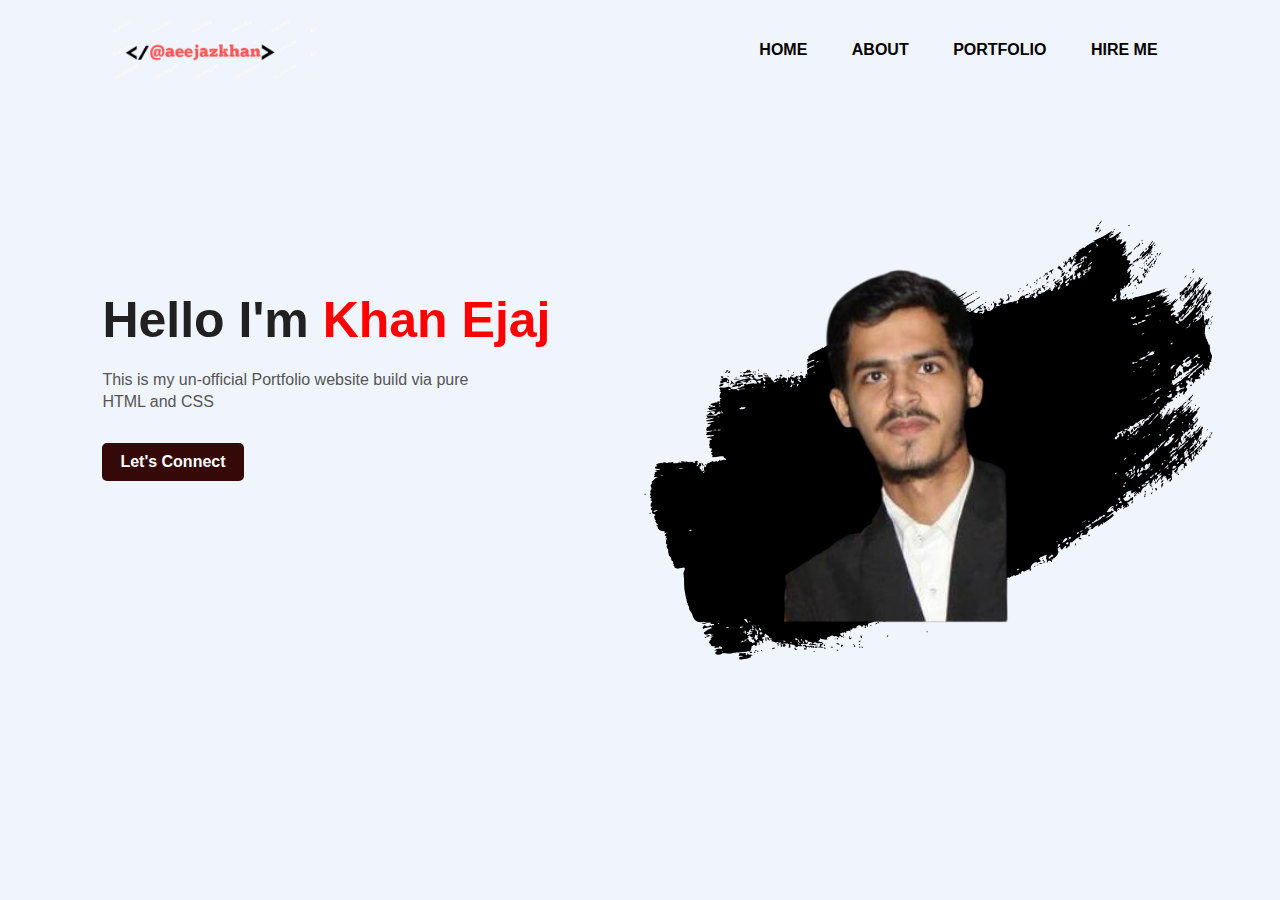
==== index.html @ 7e7db22d "my first portfolio" ====
<!DOCTYPE html>
<html lang="en">
<head>
    <meta charset="UTF-8">
    <meta http-equiv="X-UA-Compatible" content="IE=edge">
    <meta name="viewport" content="width=device-width, initial-scale=1.0">
    <title>Personal Portfolio Website</title>
    <link rel="stylesheet" href="styles.css">
    <link rel="stylesheet" href="https://cdnjs.cloudflare.com/ajax/libs/font-awesome/5.15.3/css/all.min.css" integrity="sha512-iBBXm8fW90+nuLcSKlbmrPcLa0OT92xO1BIsZ+ywDWZCvqsWgccV3gFoRBv0z+8dLJgyAHIhR35VZc2oM/gI1w==" crossorigin="anonymous" referrerpolicy="no-referrer" />
</head>
<body>
    <div class="cont">
        <nav>
            <img src="images/logo.png" class="logo">
            <ul>
                <li><a href="#">HOME</a></li>
                <li><a href="#">ABOUT</a></li>
                <li><a href="#">PORTFOLIO</a></li>
                <li><a href="#">HIRE ME</a></li>
            </ul>
        </nav>
        <div class="images">
            <img src="images/shape.png" class="shape">
            <img src="images/aeejaz.png" class="aeejaz">
        </div>
        <div class="detail">
            <h1>Hello I'm <span>Khan Ejaj</span></h1>
            <p>This is my un-official Portfolio website build via pure <br>HTML and CSS</p>
            <a href="#">Let's Connect</a>
        </div>
        

        <div class="social">
           <a href="#"><i class="fab fa-twitter"></i></a>
           <a href="#"><i class="fab fa-linkedin"></i></a>
           <a href="#"><i class="fab fa-instagram"></i></a>
        </div>
    </div>
</body>
</html>
---- styles.css ----
*{
    margin: 0;
    padding: 0;
    font-family: sans-serif;
}

.cont{
    position: relative;
    width: 100%;
    height: 100vh;
    background: #eff4fd;
}

nav{
    display: flex;
    width: 84%;
    margin: auto;
    padding: 20px 0;
    align-items: center;
    justify-content: space-between;
}

.logo{
    width: 20%;
    cursor: pointer;
    height: 20%;
    left:0;
    padding-left:0%;
}

nav ul li {
    display: inline-block;
    list-style: none;
    margin: 10px 20px;
}

nav ul li a{
    text-decoration: none;
    color: #000;
    font-weight: bold;
}

nav ul li a:hover{
    color: red;
}

.detail{
    margin-left: 8%;
    margin-top: 15%;
}

.detail h1{
    font-size: 50px;
    color: #212121;
    margin-bottom: 20px;
}

span{
    color: red;
    
}

.detail p{
    color: #555;
    line-height: 22px;
}

.detail a{
    background: rgb(54, 9, 9);
    padding: 10px 18px;
    text-decoration: none;
    font-weight: bold;
    color: #fff;
    display: inline-block;
    margin: 30px 0;
    border-radius: 5px;
}

.detail a:hover{
   color:red;
}

.images{
    width: 15%;
    height: 50%;
    position: absolute;
    bottom: 10px;
    right: 20%;
}

.images img{
    height: 100%;
    position: absolute;
    left: 50%;
    bottom: 50%;
    transform: translateX(-50%);
    transition: bottom 1s, left 1s;
}

.images:hover .shape{

    bottom: 20px;
}

.images:hover .aeejaz{
    left: 35%;
}

.social{
    margin-left: 8%;
    margin-top: 100px;
}

.social a{
    font-size: 30px;
    color: rgb(50, 5, 5);
    margin-right: 20px;
}

.social a:hover{
    color: red;
}
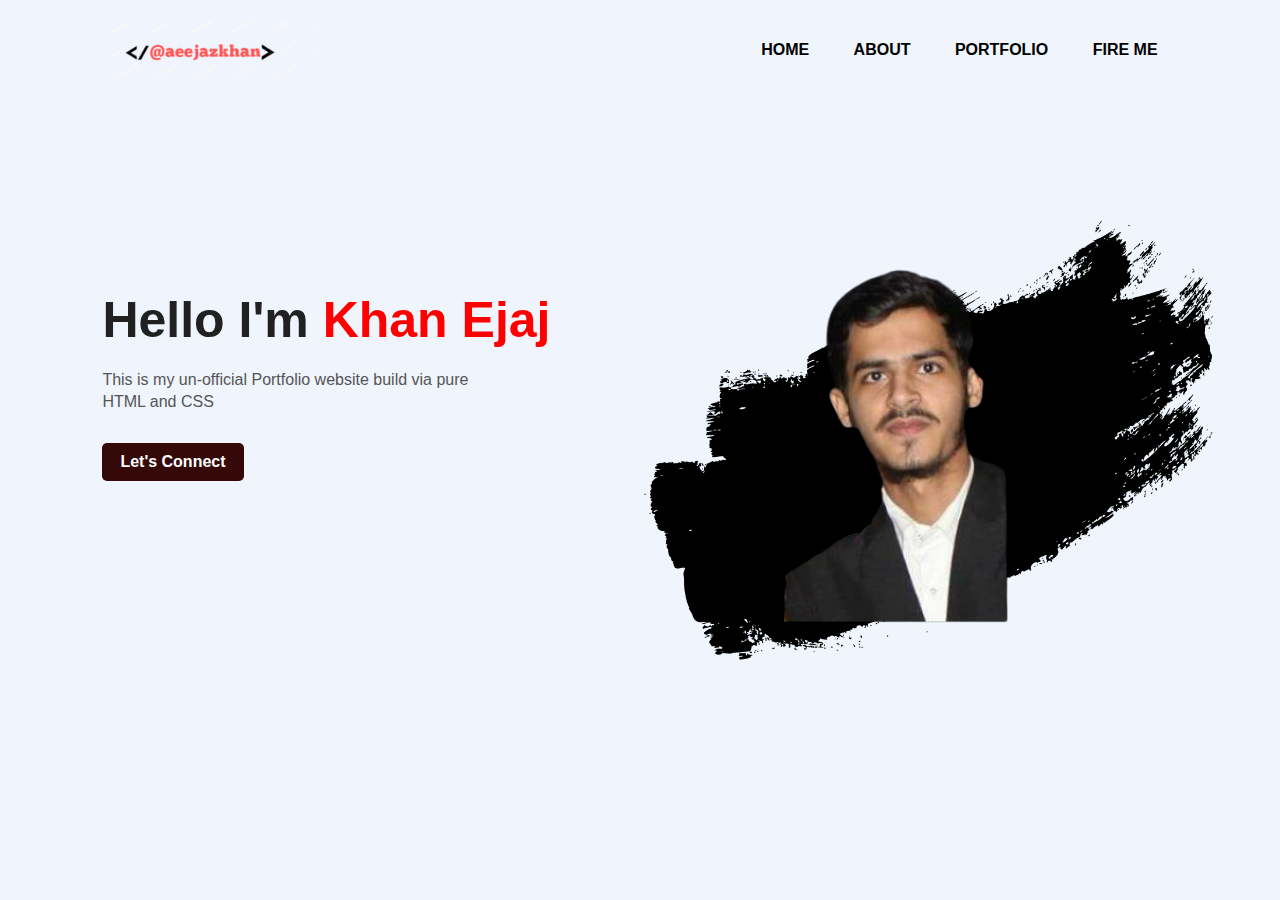
==== commit 8c3033e3: "Update index.html" ====
--- a/index.html
+++ b/index.html
@@ -2,7 +2,6 @@
 <html lang="en">
 <head>
     <meta charset="UTF-8">
-    <meta http-equiv="X-UA-Compatible" content="IE=edge">
     <meta name="viewport" content="width=device-width, initial-scale=1.0">
     <title>Personal Portfolio Website</title>
     <link rel="stylesheet" href="styles.css">
@@ -16,7 +15,7 @@
                 <li><a href="#">HOME</a></li>
                 <li><a href="#">ABOUT</a></li>
                 <li><a href="#">PORTFOLIO</a></li>
-                <li><a href="#">HIRE ME</a></li>
+                <li><a href="#">FIRE ME</a></li>
             </ul>
         </nav>
         <div class="images">
@@ -28,8 +27,6 @@
             <p>This is my un-official Portfolio website build via pure <br>HTML and CSS</p>
             <a href="#">Let's Connect</a>
         </div>
-        
-
         <div class="social">
            <a href="#"><i class="fab fa-twitter"></i></a>
            <a href="#"><i class="fab fa-linkedin"></i></a>
@@ -37,4 +34,4 @@
         </div>
     </div>
 </body>
-</html>+</html>
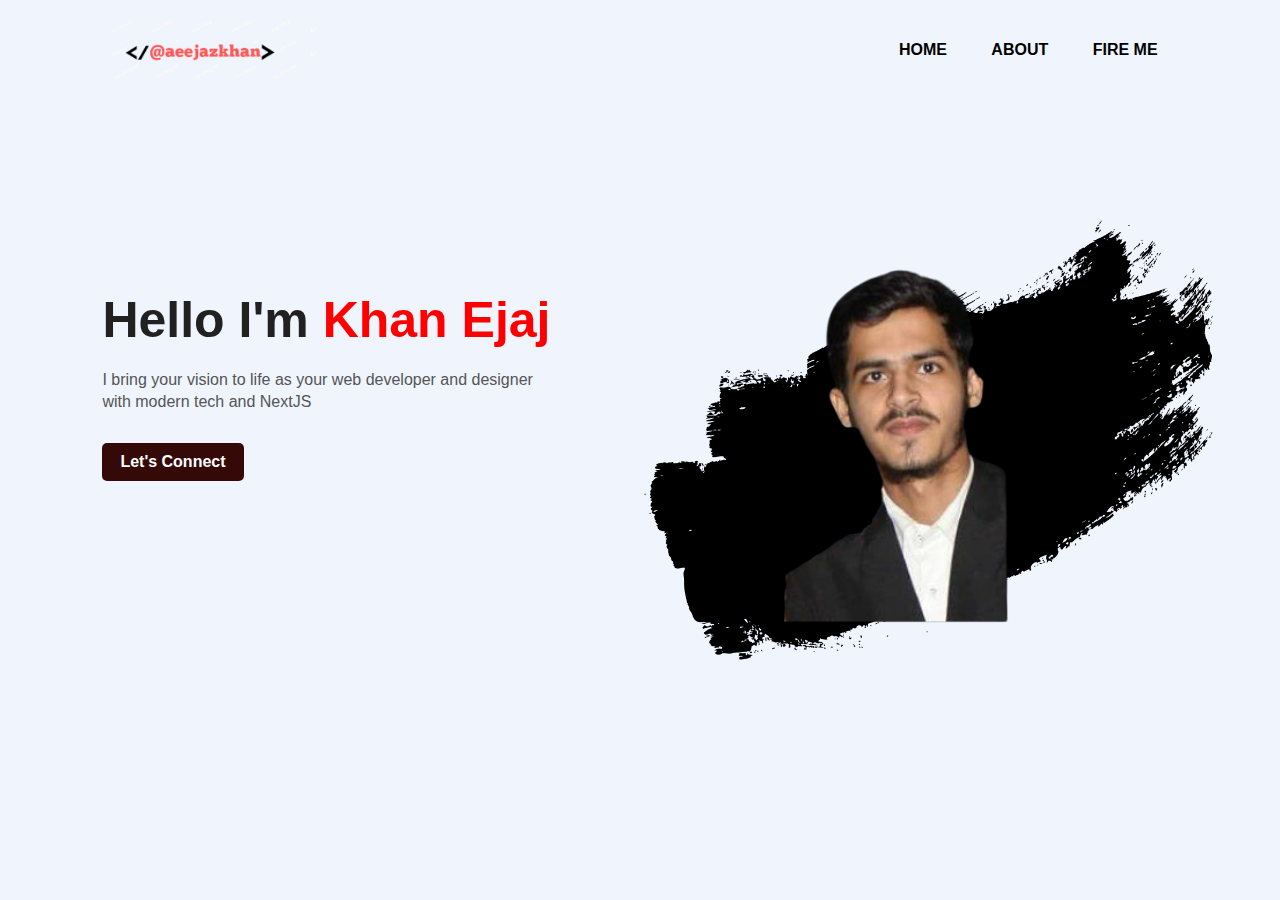
==== commit 7e971c66: "link updates" ====
--- a/index.html
+++ b/index.html
@@ -12,10 +12,9 @@
         <nav>
             <img src="images/logo.png" class="logo">
             <ul>
-                <li><a href="#">HOME</a></li>
-                <li><a href="#">ABOUT</a></li>
-                <li><a href="#">PORTFOLIO</a></li>
-                <li><a href="#">FIRE ME</a></li>
+                <li><a href="index.html">HOME</a></li>
+                <li><a href="about.html">ABOUT</a></li>
+                <li><a href="x.com/aeejazkhan">FIRE ME</a></li>
             </ul>
         </nav>
         <div class="images">
@@ -24,13 +23,13 @@
         </div>
         <div class="detail">
             <h1>Hello I'm <span>Khan Ejaj</span></h1>
-            <p>This is my un-official Portfolio website build via pure <br>HTML and CSS</p>
-            <a href="#">Let's Connect</a>
+            <p>I bring your vision to life as your web developer and designer <br>with modern tech and NextJS</p>
+            <a href="mailto:aejazkhan414@gmail.com">Let's Connect</a>
         </div>
         <div class="social">
-           <a href="#"><i class="fab fa-twitter"></i></a>
-           <a href="#"><i class="fab fa-linkedin"></i></a>
-           <a href="#"><i class="fab fa-instagram"></i></a>
+           <a href="https://x.com/aeejazkhan/"><i class="fab fa-twitter"></i></a>
+           <a href="https://www.linkedin.com/in/aeejazkhan/"><i class="fab fa-linkedin"></i></a>
+           <a href="https://www.instagram.com/aeejazkhan/"><i class="fab fa-instagram"></i></a>
         </div>
     </div>
 </body>
